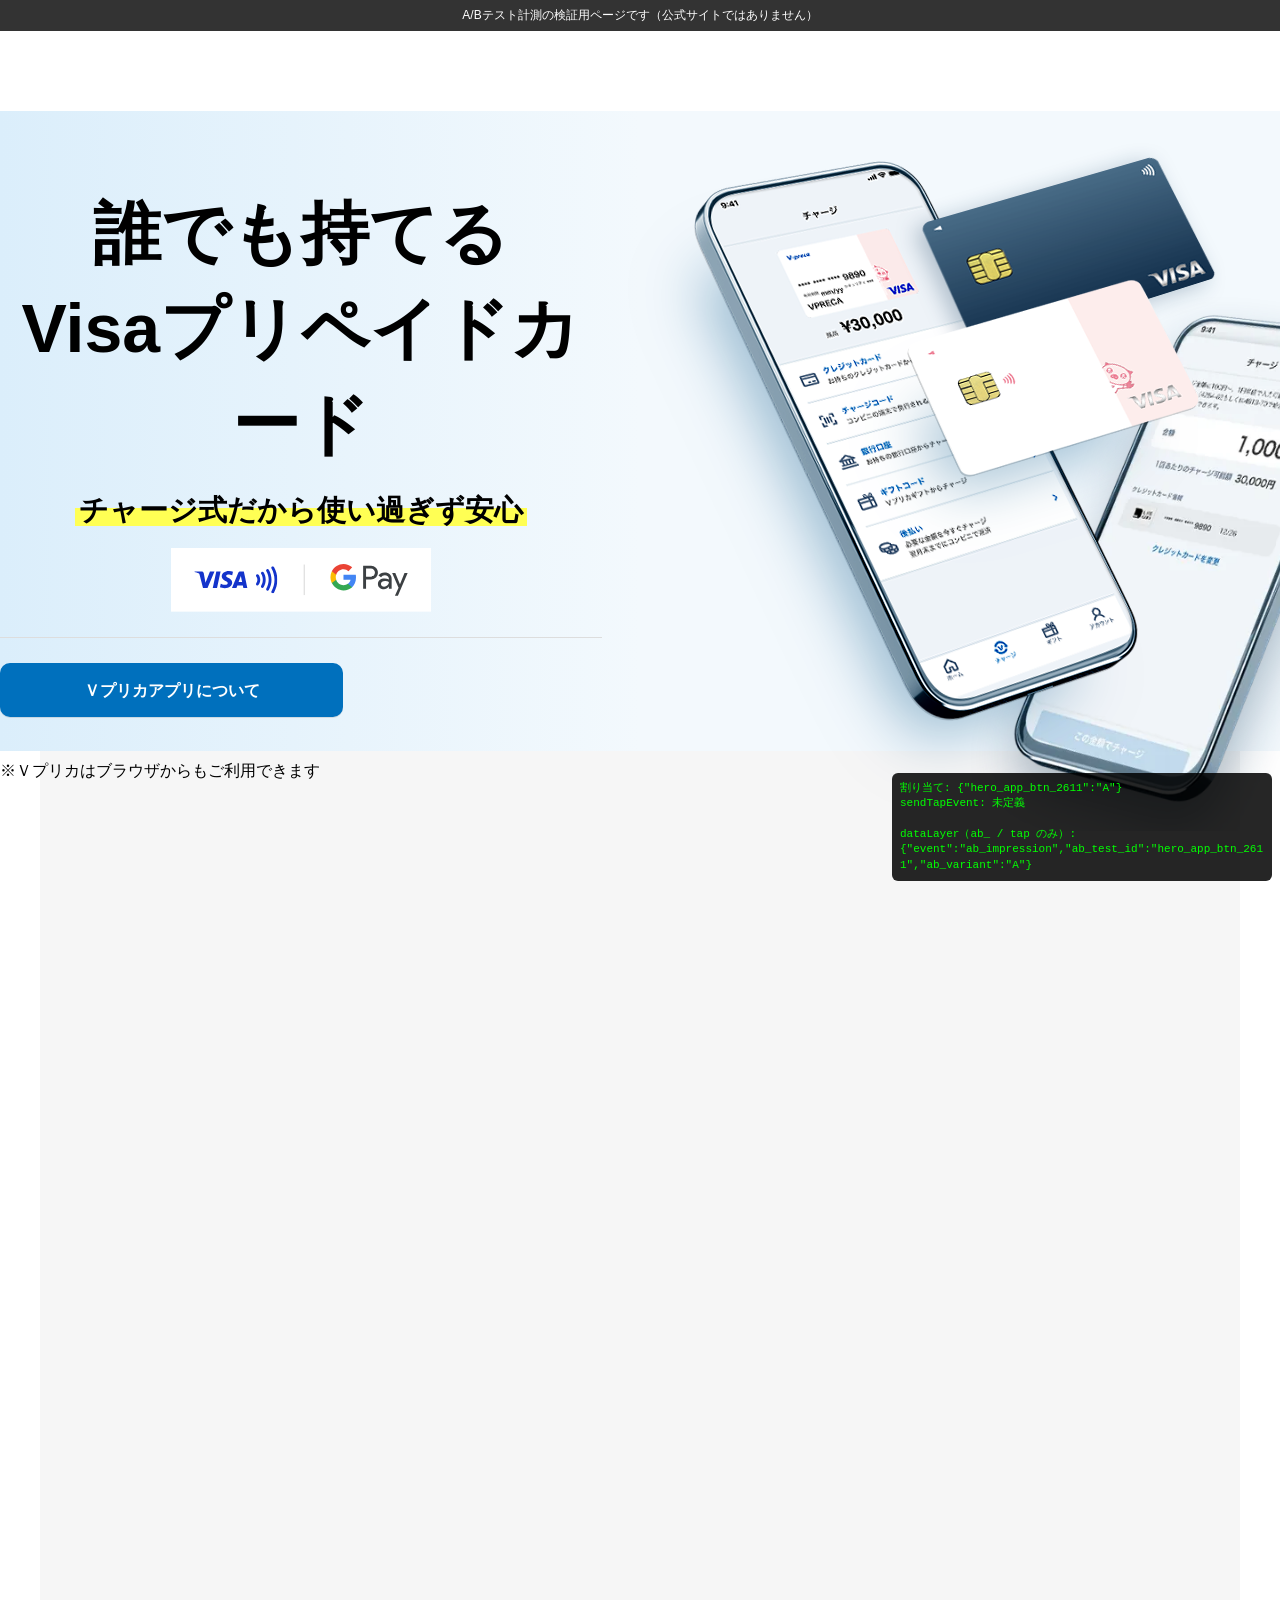
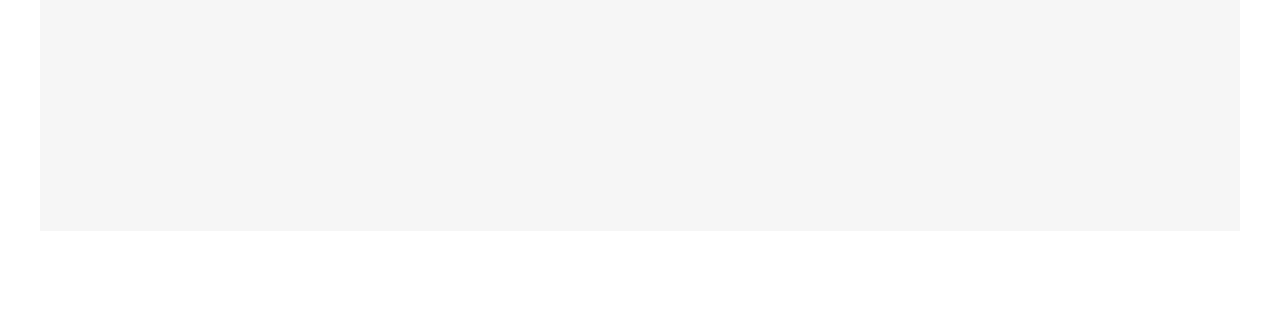
==== publish/index.html @ 39417e83 "Add files via upload" ====
<!doctype html>
<html lang="ja">
<head>
<meta charset="utf-8">
<meta name="viewport" content="width=device-width, initial-scale=1">
<meta name="robots" content="noindex, nofollow">
<title>【検証用】A/Bテスト デモ</title>
<link rel="stylesheet" href="assets/app.css">
<link rel="stylesheet" href="assets/home.css">

<!-- ===== A/Bテスト（GTMスニペットより前） ===== -->
<style>
  html:not(.ab-js) [data-ab-variant]:not([data-ab-variant="A"]) { display: none; }
  /* B案（仮） */
  html[data-ab-hero_app_btn_2611="B"] .home-hero-button__type { background-color: #E8453C; }
</style>
<script>
  window.AB_CONFIG = { cookieDomain: '' }; // GitHub Pagesでは空のままでOK
  window.AB_TESTS = [
    { id: 'hero_app_btn_2611', variants: ['A', 'B'], weights: [50, 50], end: '2026-12-31' }
  ];
</script>
<script src="ab-test.js"></script>

<!-- ===== Google Tag Manager ===== -->
<script>(function(w,d,s,l,i){w[l]=w[l]||[];w[l].push({'gtm.start':
new Date().getTime(),event:'gtm.js'});var f=d.getElementsByTagName(s)[0],
j=d.createElement(s),dl=l!='dataLayer'?'&l='+l:'';j.async=true;j.src=
'https://www.googletagmanager.com/gtm.js?id='+i+dl;f.parentNode.insertBefore(j,f);
})(window,document,'script','dataLayer','GTM-KFFM8WP3');</script>
<!-- End Google Tag Manager -->

<style>
  .test-banner { background: #333; color: #fff; text-align: center; font-size: 12px; padding: 6px; }
  #debug { position: fixed; right: 8px; bottom: 8px; z-index: 9999; width: 380px; max-width: calc(100vw - 16px); max-height: 40vh; overflow: auto;
           font: 11px/1.4 monospace; background: rgba(0,0,0,.85); color: #0f0; padding: 8px; border-radius: 6px; white-space: pre-wrap; }
</style>
</head>
<body data-browser="chrome">
<!-- Google Tag Manager (noscript) -->
<noscript><iframe src="https://www.googletagmanager.com/ns.html?id=GTM-KFFM8WP3"
height="0" width="0" style="display:none;visibility:hidden"></iframe></noscript>
<!-- End Google Tag Manager (noscript) -->

<div class="test-banner">A/Bテスト計測の検証用ページです（公式サイトではありません）</div>

<main id="main" class="Main"><div class="Main__inner"><div class="Main__body"><div class="Main__content">
<div class="home-hero">
  <div class="home-hero__inner">
    <div class="home-hero__head">
      <div class="home-hero__image"><img class="home-hero__image__front" src="assets/index_im01_01.webp" alt="アプリの画面を表示したスマホの上に2種類のＶプリカカードが重なったイメージ画像"> <img class="home-hero__image__rear" src="assets/index_im02.webp" alt="チャージ金額1,000円が表示されたスマホ画面"></div>
    </div>
    <div class="home-hero__body">
      <h1 class="home-hero__title">誰でも持てる<br>Visaプリペイドカード</h1>
      <p class="home-hero__lead"><span class="home-hero__lead__marker">チャージ式だから使い過ぎず安心</span></p>
      <div class="home-hero__box-logoimg"><img src="assets/brandLogo.svg" alt="ロゴ"></div>
      <div class="home-hero__box">
        <div class="home-hero__app">
          <div class="home-hero-button" data-ab-test="hero_app_btn_2611">
            <!-- 検証用：本物のonelinkに飛ぶとアプリ計測側にクリックが残るため、遷移は止めています -->
            <a href="#" class="home-hero-button__type"
               data-ab-cv="app_dl_click"
               onclick="sendTapEvent({event_category: 'VプリカHP', event_action: 'VプリカHP',event_label: 'アプリダウンロード'}); return false;">
              <p class="home-hero-button__text util-pc-hidden">Ｖプリカアプリをダウンロード</p>
              <p class="home-hero-button__text util-sp-hidden">Ｖプリカアプリについて</p>
              <img class="home-hero-button__icon  util-pc-hidden" src="assets/icon_download.svg" alt="" width="268" height="98">
            </a>
          </div>
        </div>
      </div>
      <p class="home-hero__attention__text">※Ｖプリカはブラウザからもご利用できます</p>
    </div>
  </div>
</div>
<div style="height:120vh;background:#f6f6f6"></div>
</div></div></div></main>

<pre id="debug"></pre>
<script>
  // 確認用パネル（?debug=0 で非表示）
  (function () {
    var out = document.getElementById('debug');
    if (/[?&]debug=0/.test(location.search)) { out.remove(); return; }
    function render() {
      out.textContent = '割り当て: ' + JSON.stringify(abTest.all()) +
        '\nsendTapEvent: ' + (typeof sendTapEvent === 'function' ? 'OK（GTMで定義済み）' : '未定義') +
        '\n\ndataLayer（ab_ / tap のみ）:\n' +
        dataLayer.filter(function (e) { return e.event && /^(ab_|tap$)/.test(e.event); })
                 .map(function (e) { return JSON.stringify(e); }).join('\n');
    }
    // GTMが読み込み時に dataLayer.push を差し替えるため、フックせず定期的に描画する
    render(); setInterval(render, 500);
  })();
</script>
</body>
</html>
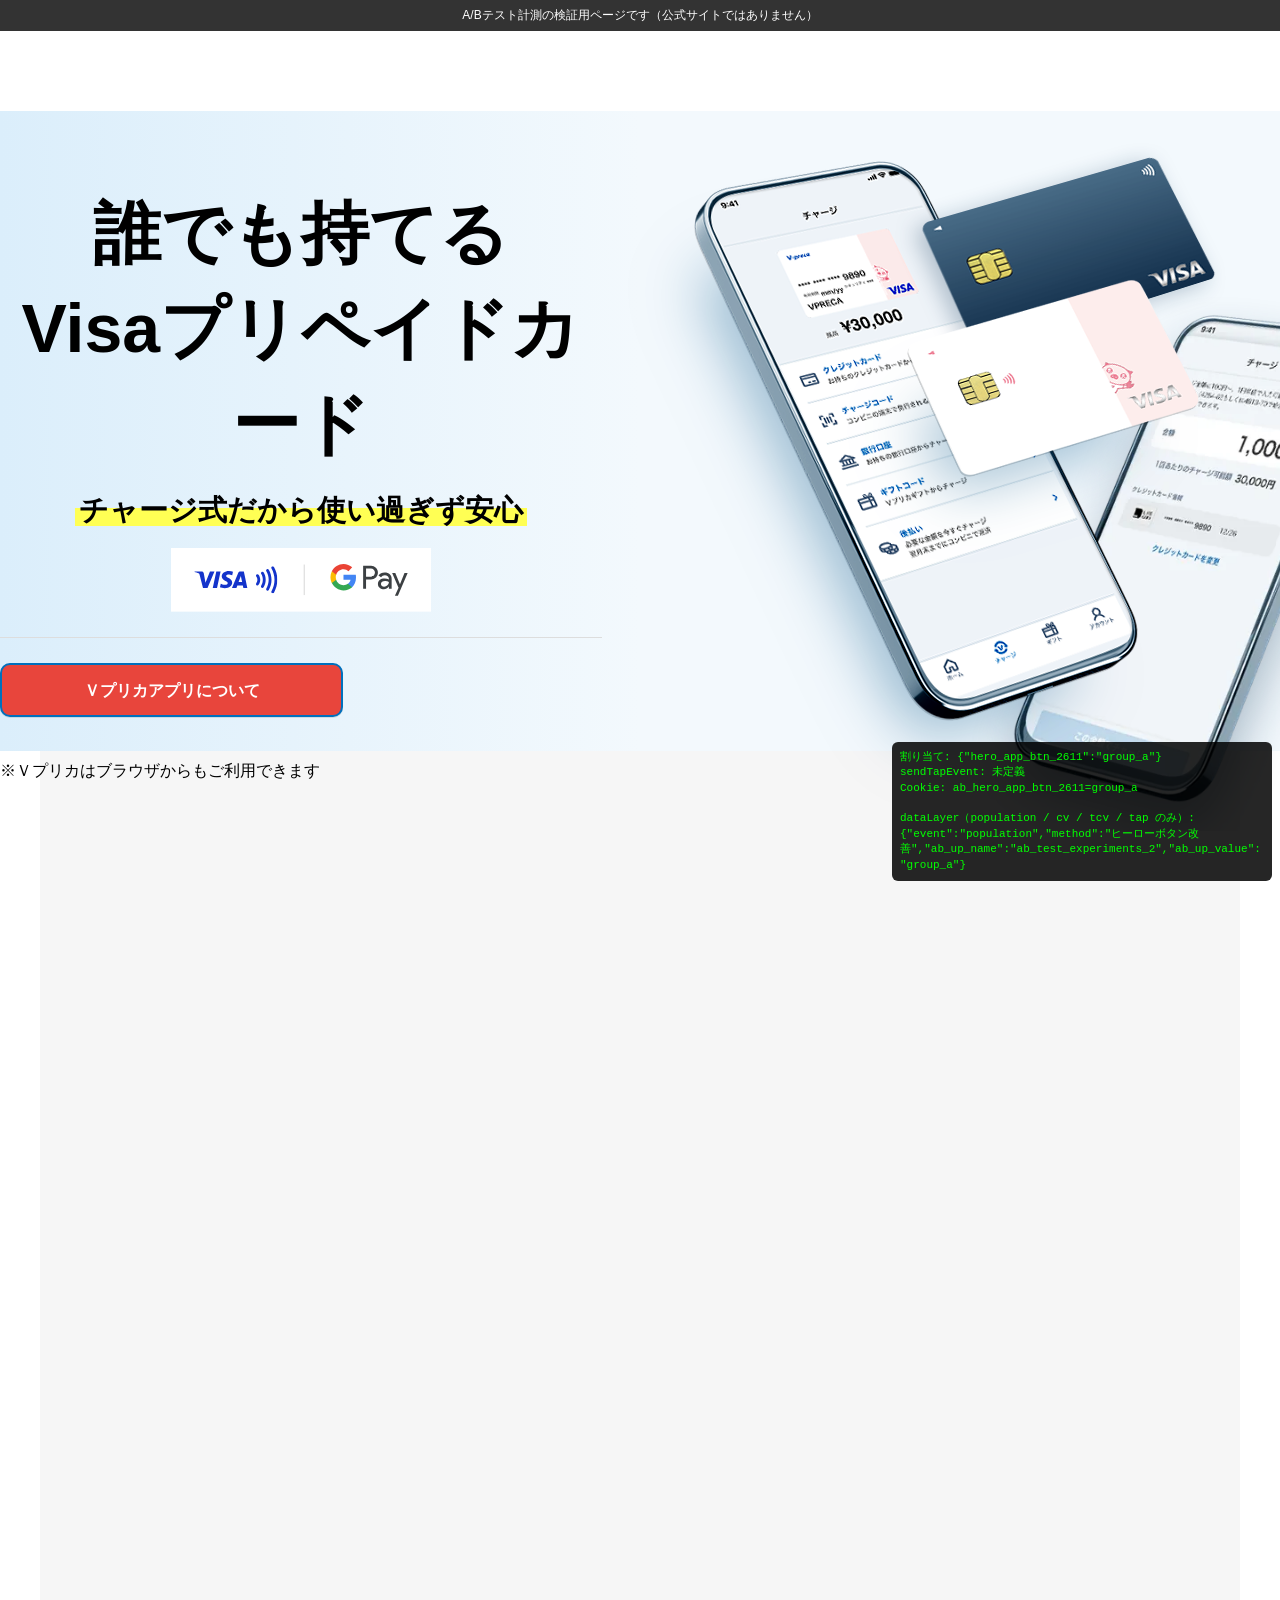
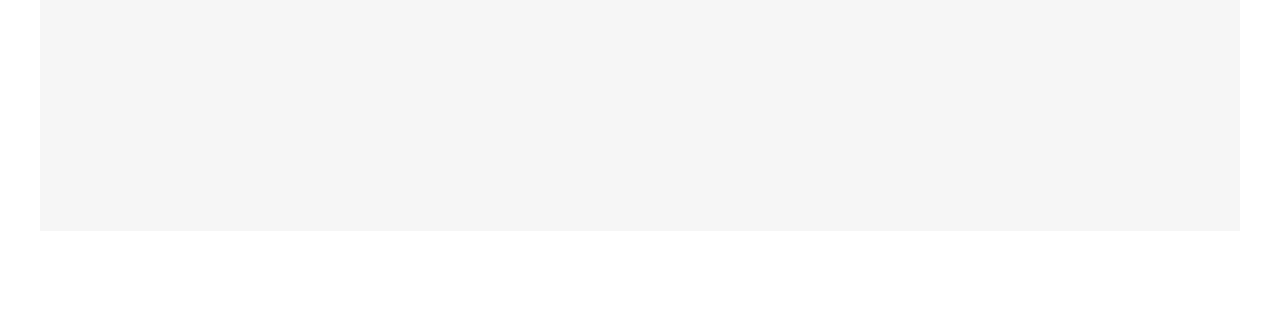
==== commit 26ffd66e: "Add files via upload" ====
--- a/publish/index.html
+++ b/publish/index.html
@@ -10,14 +10,23 @@
 
 <!-- ===== A/Bテスト（GTMスニペットより前） ===== -->
 <style>
-  html:not(.ab-js) [data-ab-variant]:not([data-ab-variant="A"]) { display: none; }
-  /* B案（仮） */
-  html[data-ab-hero_app_btn_2611="B"] .home-hero-button__type { background-color: #E8453C; }
+  html:not(.ab-js) [data-ab-variant]:not([data-ab-variant="original"]) { display: none; }
+  /* group_a（仮）：ボタン色だけ変える */
+  html[data-ab-hero_app_btn_2611="group_a"] .home-hero-button__type { background-color: #E8453C; }
 </style>
 <script>
   window.AB_CONFIG = { cookieDomain: '' }; // GitHub Pagesでは空のままでOK
   window.AB_TESTS = [
-    { id: 'hero_app_btn_2611', variants: ['A', 'B'], weights: [50, 50], end: '2026-12-31' }
+    {
+      id: 'hero_app_btn_2611',          // サイト内の識別子（英小文字・数字・_・-）
+      method: 'ヒーローボタン改善',       // = 判定側の test_id / method
+      slot: 2,                          // = 判定側 ab_param の customUser:ab_test_experiments_2
+      groups: ['original', 'group_a'],  // = 判定側 groups の値。先頭がオリジナル
+      weights: [50, 50],
+      cvEvent: 'cv',                    // = 判定側 cv_filter の event_name（'cv' or 'tcv'）
+      start: '2026-11-06',
+      end: '2026-12-31'
+    }
   ];
 </script>
 <script src="ab-test.js"></script>
@@ -59,7 +68,7 @@
           <div class="home-hero-button" data-ab-test="hero_app_btn_2611">
             <!-- 検証用：本物のonelinkに飛ぶとアプリ計測側にクリックが残るため、遷移は止めています -->
             <a href="#" class="home-hero-button__type"
-               data-ab-cv="app_dl_click"
+               data-ab-cv
                onclick="sendTapEvent({event_category: 'VプリカHP', event_action: 'VプリカHP',event_label: 'アプリダウンロード'}); return false;">
               <p class="home-hero-button__text util-pc-hidden">Ｖプリカアプリをダウンロード</p>
               <p class="home-hero-button__text util-sp-hidden">Ｖプリカアプリについて</p>
@@ -84,8 +93,9 @@
     function render() {
       out.textContent = '割り当て: ' + JSON.stringify(abTest.all()) +
         '\nsendTapEvent: ' + (typeof sendTapEvent === 'function' ? 'OK（GTMで定義済み）' : '未定義') +
-        '\n\ndataLayer（ab_ / tap のみ）:\n' +
-        dataLayer.filter(function (e) { return e.event && /^(ab_|tap$)/.test(e.event); })
+        '\nCookie: ' + document.cookie +
+        '\n\ndataLayer（population / cv / tcv / tap のみ）:\n' +
+        dataLayer.filter(function (e) { return e.event && /^(population|t?cv|tap)$/.test(e.event); })
                  .map(function (e) { return JSON.stringify(e); }).join('\n');
     }
     // GTMが読み込み時に dataLayer.push を差し替えるため、フックせず定期的に描画する
